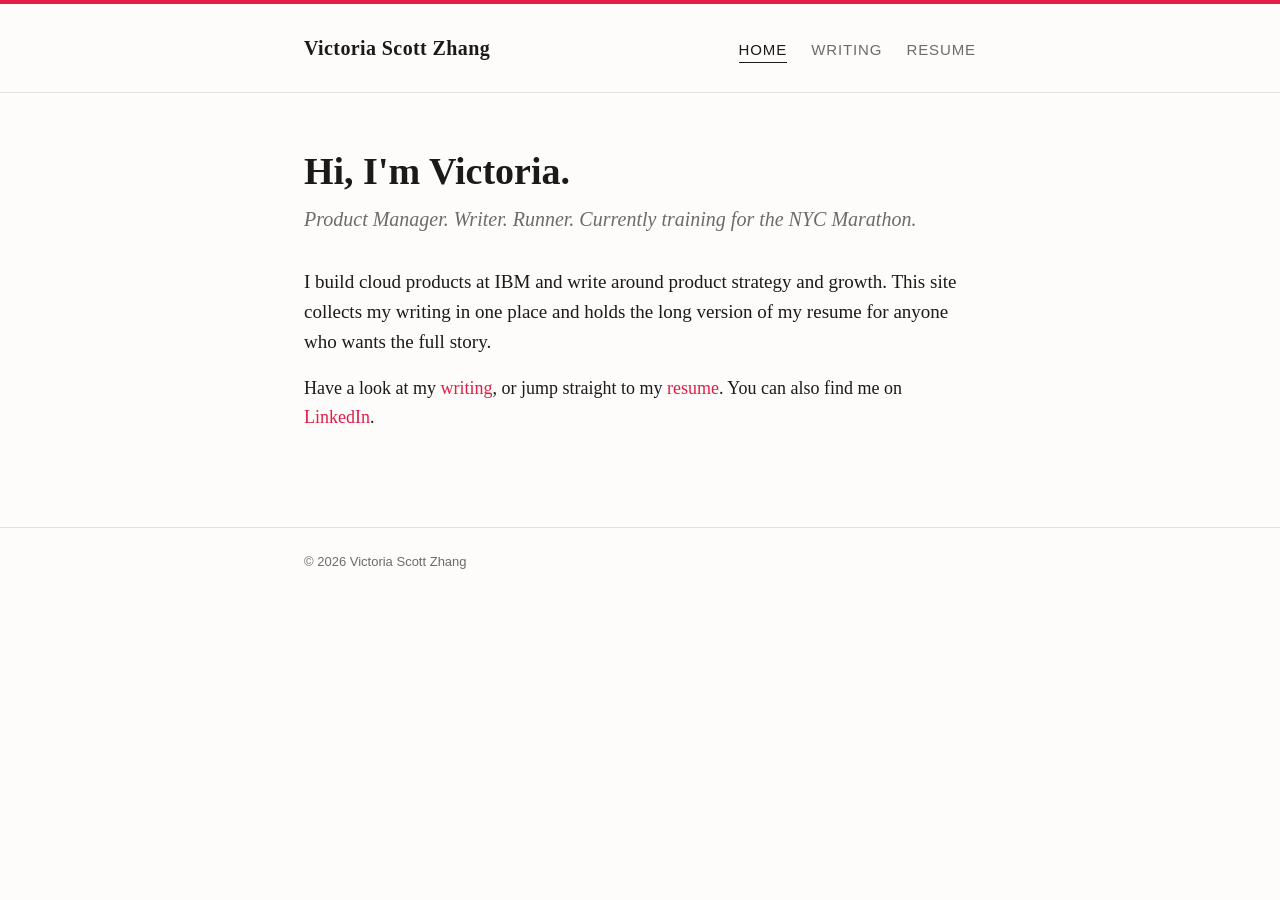
==== index.html @ 3c3ad065 "Initial commit of personal site Co-Authored-By: Claude Sonnet 5 <noreply@anthropic.com> Claude-Sessi" ====
<!DOCTYPE html>
<html lang="en">
<head>
<meta charset="UTF-8">
<meta name="viewport" content="width=device-width, initial-scale=1.0">
<title>Victoria Scott Zhang</title>
<meta name="description" content="Writing and resume of Victoria Scott Zhang, Product Manager.">
<link rel="icon" type="image/svg+xml" href="data:image/svg+xml,%3Csvg xmlns='http://www.w3.org/2000/svg' viewBox='0 0 64 64'%3E%3Ccircle cx='32' cy='32' r='32' fill='%23e11d48'/%3E%3Ctext x='32' y='41' font-family='Helvetica,Arial,sans-serif' font-size='22' font-weight='700' fill='white' text-anchor='middle'%3EVSZ%3C/text%3E%3C/svg%3E">
<link rel="stylesheet" href="css/style.css">
<script type="application/ld+json">
{
  "@context": "https://schema.org",
  "@type": "Person",
  "name": "Victoria Scott Zhang",
  "jobTitle": "Cloud Product Manager",
  "description": "Cloud Product Manager at IBM writing about product strategy, cloud platform growth, and container/AI infrastructure.",
  "worksFor": {
    "@type": "Organization",
    "name": "IBM"
  },
  "alumniOf": [
    { "@type": "CollegeOrUniversity", "name": "Princeton University" },
    { "@type": "CollegeOrUniversity", "name": "NYU Stern School of Business" }
  ],
  "email": "mailto:victoriascott2014@gmail.com",
  "sameAs": [
    "https://www.linkedin.com/in/vscottz/",
    "https://medium.com/@vscottz"
  ],
  "knowsAbout": [
    "Cloud Computing",
    "Product Management",
    "Kubernetes",
    "OpenShift",
    "Platform Growth",
    "AI Operations"
  ]
}
</script>
</head>
<body>

<header class="site">
  <div class="wrap">
    <a class="site-name" href="index.html">Victoria Scott Zhang</a>
    <nav class="site-nav">
      <a href="index.html" class="active">Home</a>
      <a href="writing.html">Writing</a>
      <a href="resume.html">Resume</a>
    </nav>
  </div>
</header>

<main>
  <div class="wrap">
    <h1>Hi, I'm Victoria.</h1>
    <p class="tagline">Product Manager. Writer. Runner. Currently training for the NYC Marathon.</p>

    <p class="lede">
      I build cloud products at IBM and write around product strategy and growth. This site
      collects my writing in one place and holds the long version of my resume for anyone
      who wants the full story.
    </p>

    <p>
      Have a look at my <a href="writing.html">writing</a>, or jump straight to my
      <a href="resume.html">resume</a>. You can also find me on
      <a href="https://www.linkedin.com/in/vscottz/" target="_blank" rel="noopener">LinkedIn</a>.
    </p>
  </div>
</main>

<footer class="site">
  <div class="wrap">
    &copy; <span id="year"></span> Victoria Scott Zhang
  </div>
</footer>

<script>document.getElementById('year').textContent = new Date().getFullYear();</script>
</body>
</html>
---- css/style.css ----
:root {
  --ink: #1a1a1a;
  --paper: #fdfcfa;
  --muted: #6b6b6b;
  --line: #e3e0da;
  --accent: #e11d48;
  --max-width: 720px;
}

* { box-sizing: border-box; }

html { scroll-behavior: smooth; }

body {
  margin: 0;
  background: var(--paper);
  color: var(--ink);
  font-family: "Iowan Old Style", "Palatino Linotype", Palatino, Georgia, "Times New Roman", serif;
  line-height: 1.6;
  font-size: 18px;
}

a {
  color: var(--accent);
  text-decoration: none;
  border-bottom: 1px solid transparent;
}

a:hover { border-bottom-color: var(--accent); }

.wrap {
  max-width: var(--max-width);
  margin: 0 auto;
  padding: 0 24px;
}

header.site {
  border-bottom: 1px solid var(--line);
  border-top: 4px solid var(--accent);
  padding: 28px 0;
}

header.site .wrap {
  display: flex;
  align-items: baseline;
  justify-content: space-between;
  flex-wrap: wrap;
  gap: 12px;
}

.site-name {
  font-size: 20px;
  font-weight: 600;
  letter-spacing: 0.02em;
  color: var(--ink);
  border: none;
}

nav.site-nav {
  display: flex;
  gap: 24px;
  font-family: -apple-system, BlinkMacSystemFont, "Segoe UI", Helvetica, Arial, sans-serif;
  font-size: 15px;
  text-transform: uppercase;
  letter-spacing: 0.06em;
}

nav.site-nav a {
  color: var(--muted);
}

nav.site-nav a.active,
nav.site-nav a:hover {
  color: var(--ink);
  border-bottom-color: var(--ink);
}

main { padding: 56px 0 80px; }

.hero {
  display: flex;
  align-items: flex-start;
  gap: 28px;
  flex-wrap: wrap;
  margin-bottom: 8px;
}

.avatar {
  flex: none;
  width: 92px;
  height: 92px;
  border-radius: 50%;
  background: linear-gradient(135deg, var(--accent), #fb7185);
  color: #fff;
  display: flex;
  align-items: center;
  justify-content: center;
  font-family: -apple-system, BlinkMacSystemFont, "Segoe UI", Helvetica, Arial, sans-serif;
  font-weight: 700;
  font-size: 30px;
  letter-spacing: 0.02em;
  box-shadow: 0 4px 16px rgba(225, 29, 72, 0.28);
}

.hero-text { flex: 1; min-width: 220px; }
.hero-text h1 { margin-bottom: 6px; }

h1 {
  font-size: 38px;
  line-height: 1.2;
  margin: 0 0 8px;
}

h2 {
  font-size: 15px;
  text-transform: uppercase;
  letter-spacing: 0.1em;
  color: var(--muted);
  font-family: -apple-system, BlinkMacSystemFont, "Segoe UI", Helvetica, Arial, sans-serif;
  margin: 48px 0 16px;
  padding-bottom: 8px;
  border-bottom: 1px solid var(--line);
}

h2:first-of-type { margin-top: 0; }

p { margin: 0 0 16px; }

.tagline {
  font-size: 20px;
  color: var(--muted);
  font-style: italic;
  margin-bottom: 32px;
}

.lede {
  font-size: 19px;
}

/* contact row */
.contact-row {
  font-family: -apple-system, BlinkMacSystemFont, "Segoe UI", Helvetica, Arial, sans-serif;
  font-size: 15px;
  color: var(--muted);
  display: flex;
  flex-wrap: wrap;
  gap: 6px 16px;
  margin-bottom: 8px;
}

/* writing list */
.piece {
  padding: 22px 24px;
  margin-bottom: 18px;
  background: #fff;
  border: 1px solid var(--line);
  border-radius: 10px;
  transition: box-shadow 0.15s ease, transform 0.15s ease, border-color 0.15s ease;
}
.piece:last-child { margin-bottom: 0; }
.piece:hover {
  box-shadow: 0 10px 24px rgba(26, 26, 26, 0.08);
  transform: translateY(-2px);
  border-color: #d8d2c6;
}

.piece-title {
  font-size: 22px;
  margin: 0 0 8px;
}

.piece-meta {
  display: flex;
  align-items: center;
  gap: 10px;
  font-family: -apple-system, BlinkMacSystemFont, "Segoe UI", Helvetica, Arial, sans-serif;
  font-size: 13px;
  color: var(--muted);
  margin-bottom: 10px;
}

.badge {
  display: inline-block;
  font-family: -apple-system, BlinkMacSystemFont, "Segoe UI", Helvetica, Arial, sans-serif;
  font-size: 11px;
  font-weight: 700;
  text-transform: uppercase;
  letter-spacing: 0.05em;
  color: #fff;
  padding: 3px 9px;
  border-radius: 4px;
}
.badge-linkedin { background: #0a66c2; }
.badge-medium { background: #000; }
.badge-hackernoon { background: #128c68; }

.piece-excerpt { color: #333; margin-bottom: 8px; }

.placeholder-note {
  background: #f5f2ec;
  border: 1px dashed var(--line);
  border-radius: 6px;
  padding: 20px 24px;
  font-family: -apple-system, BlinkMacSystemFont, "Segoe UI", Helvetica, Arial, sans-serif;
  font-size: 14px;
  color: var(--muted);
  margin-bottom: 32px;
}
.placeholder-note code {
  background: #ece7dd;
  padding: 1px 5px;
  border-radius: 3px;
  font-size: 13px;
}

/* resume */
.resume-header {
  display: flex;
  justify-content: space-between;
  align-items: flex-start;
  flex-wrap: wrap;
  gap: 16px;
  margin-bottom: 8px;
}

.download-btn {
  font-family: -apple-system, BlinkMacSystemFont, "Segoe UI", Helvetica, Arial, sans-serif;
  font-size: 13px;
  text-transform: uppercase;
  letter-spacing: 0.06em;
  border: 1px solid var(--ink);
  border-radius: 4px;
  padding: 8px 14px;
  white-space: nowrap;
}
.download-btn:hover { background: var(--ink); color: var(--paper); border-bottom-color: transparent; }

.timeline { position: relative; }

.entry {
  position: relative;
  padding-left: 22px;
  margin-bottom: 28px;
}

.timeline .entry::before {
  content: "";
  position: absolute;
  left: 0;
  top: 7px;
  width: 10px;
  height: 10px;
  border-radius: 50%;
  background: var(--accent);
  box-shadow: 0 0 0 3px var(--paper);
}

.timeline .entry:not(:last-child)::after {
  content: "";
  position: absolute;
  left: 4px;
  top: 19px;
  bottom: -28px;
  width: 2px;
  background: var(--line);
}

.entry-head {
  display: flex;
  justify-content: space-between;
  align-items: baseline;
  flex-wrap: wrap;
  gap: 4px 16px;
}

.entry-role { font-weight: 600; font-size: 19px; }
.entry-org { color: var(--muted); font-style: italic; }
.entry-date {
  font-family: -apple-system, BlinkMacSystemFont, "Segoe UI", Helvetica, Arial, sans-serif;
  font-size: 14px;
  color: var(--muted);
  white-space: nowrap;
}

ul.bullets {
  margin: 10px 0 0;
  padding-left: 20px;
}
ul.bullets li { margin-bottom: 6px; }

.skills-list {
  display: flex;
  flex-wrap: wrap;
  gap: 8px 10px;
  padding: 0;
  margin: 0;
  list-style: none;
  font-family: -apple-system, BlinkMacSystemFont, "Segoe UI", Helvetica, Arial, sans-serif;
  font-size: 14px;
}
.skills-list li {
  background: #f5f2ec;
  border: 1px solid var(--line);
  border-radius: 999px;
  padding: 5px 14px;
}

footer.site {
  border-top: 1px solid var(--line);
  padding: 24px 0 40px;
  font-family: -apple-system, BlinkMacSystemFont, "Segoe UI", Helvetica, Arial, sans-serif;
  font-size: 13px;
  color: var(--muted);
}

@media (max-width: 560px) {
  body { font-size: 16px; }
  h1 { font-size: 30px; }
  header.site .wrap { flex-direction: column; align-items: flex-start; }
}

@media print {
  header.site, footer.site, .download-btn, nav.site-nav { display: none; }
  body { font-size: 13px; }
  .wrap { max-width: 100%; }
}
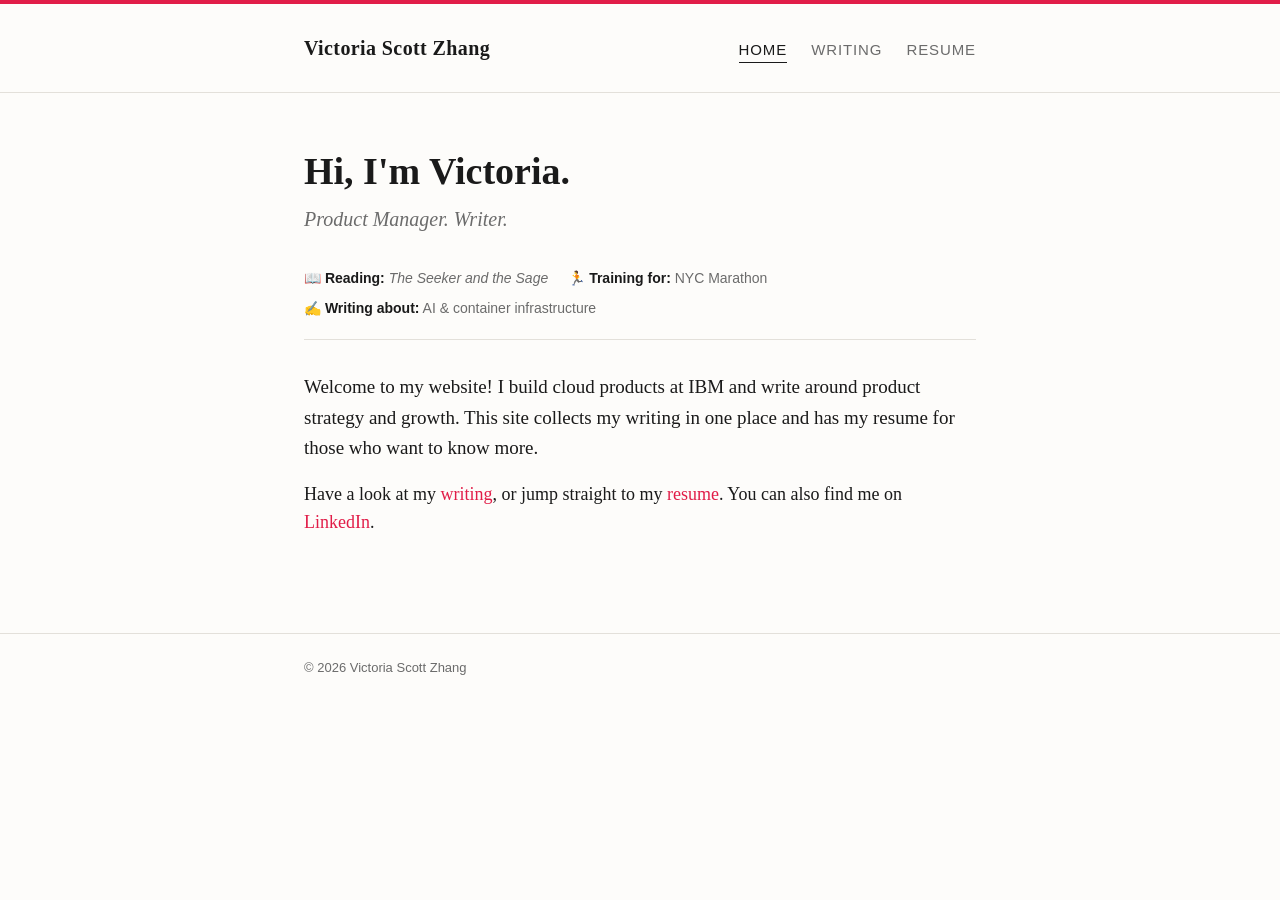
==== commit 391f08bb: "Add "currently" strip and trim redundant tagline Show reading/training/writing status under the tagl" ====
--- a/index.html
+++ b/index.html
@@ -6,7 +6,7 @@
 <title>Victoria Scott Zhang</title>
 <meta name="description" content="Writing and resume of Victoria Scott Zhang, Product Manager.">
 <link rel="icon" type="image/svg+xml" href="data:image/svg+xml,%3Csvg xmlns='http://www.w3.org/2000/svg' viewBox='0 0 64 64'%3E%3Ccircle cx='32' cy='32' r='32' fill='%23e11d48'/%3E%3Ctext x='32' y='41' font-family='Helvetica,Arial,sans-serif' font-size='22' font-weight='700' fill='white' text-anchor='middle'%3EVSZ%3C/text%3E%3C/svg%3E">
-<link rel="stylesheet" href="css/style.css">
+<link rel="stylesheet" href="/css/style.css">
 <script type="application/ld+json">
 {
   "@context": "https://schema.org",
@@ -42,11 +42,11 @@
 
 <header class="site">
   <div class="wrap">
-    <a class="site-name" href="index.html">Victoria Scott Zhang</a>
+    <a class="site-name" href="/">Victoria Scott Zhang</a>
     <nav class="site-nav">
-      <a href="index.html" class="active">Home</a>
-      <a href="writing.html">Writing</a>
-      <a href="resume.html">Resume</a>
+      <a href="/" class="active">Home</a>
+      <a href="/writing/">Writing</a>
+      <a href="/resume/">Resume</a>
     </nav>
   </div>
 </header>
@@ -54,17 +54,23 @@
 <main>
   <div class="wrap">
     <h1>Hi, I'm Victoria.</h1>
-    <p class="tagline">Product Manager. Writer. Runner. Currently training for the NYC Marathon.</p>
+    <p class="tagline">Product Manager. Writer.</p>
+
+    <div class="currently">
+      <span>&#128214; <span class="label">Reading:</span> <em>The Seeker and the Sage</em></span>
+      <span>&#127939; <span class="label">Training for:</span> NYC Marathon</span>
+      <span>&#9997;&#65039; <span class="label">Writing about:</span> AI &amp; container infrastructure</span>
+    </div>
 
     <p class="lede">
-      I build cloud products at IBM and write around product strategy and growth. This site
-      collects my writing in one place and holds the long version of my resume for anyone
-      who wants the full story.
+      Welcome to my website! I build cloud products at IBM and write around product strategy
+      and growth. This site collects my writing in one place and has my resume for those who
+      want to know more.
     </p>
 
     <p>
-      Have a look at my <a href="writing.html">writing</a>, or jump straight to my
-      <a href="resume.html">resume</a>. You can also find me on
+      Have a look at my <a href="/writing/">writing</a>, or jump straight to my
+      <a href="/resume/">resume</a>. You can also find me on
       <a href="https://www.linkedin.com/in/vscottz/" target="_blank" rel="noopener">LinkedIn</a>.
     </p>
   </div>
--- a/css/style.css
+++ b/css/style.css
@@ -136,6 +136,19 @@
 .lede {
   font-size: 19px;
 }
+
+.currently {
+  display: flex;
+  flex-wrap: wrap;
+  gap: 8px 20px;
+  font-family: -apple-system, BlinkMacSystemFont, "Segoe UI", Helvetica, Arial, sans-serif;
+  font-size: 14px;
+  color: var(--muted);
+  margin-bottom: 32px;
+  padding-bottom: 20px;
+  border-bottom: 1px solid var(--line);
+}
+.currently .label { color: var(--ink); font-weight: 600; }
 
 /* contact row */
 .contact-row {
@@ -288,6 +301,20 @@
 }
 ul.bullets li { margin-bottom: 6px; }
 
+.tofill {
+  background: #fff3b0;
+  padding: 1px 5px;
+  border-radius: 3px;
+  font-style: italic;
+}
+
+.cert-note {
+  font-family: -apple-system, BlinkMacSystemFont, "Segoe UI", Helvetica, Arial, sans-serif;
+  font-size: 14px;
+  color: var(--muted);
+  margin-top: -8px;
+}
+
 .skills-list {
   display: flex;
   flex-wrap: wrap;
@@ -320,7 +347,7 @@
 }
 
 @media print {
-  header.site, footer.site, .download-btn, nav.site-nav { display: none; }
+  header.site, footer.site, .download-btn, nav.site-nav, .placeholder-note { display: none; }
   body { font-size: 13px; }
   .wrap { max-width: 100%; }
 }
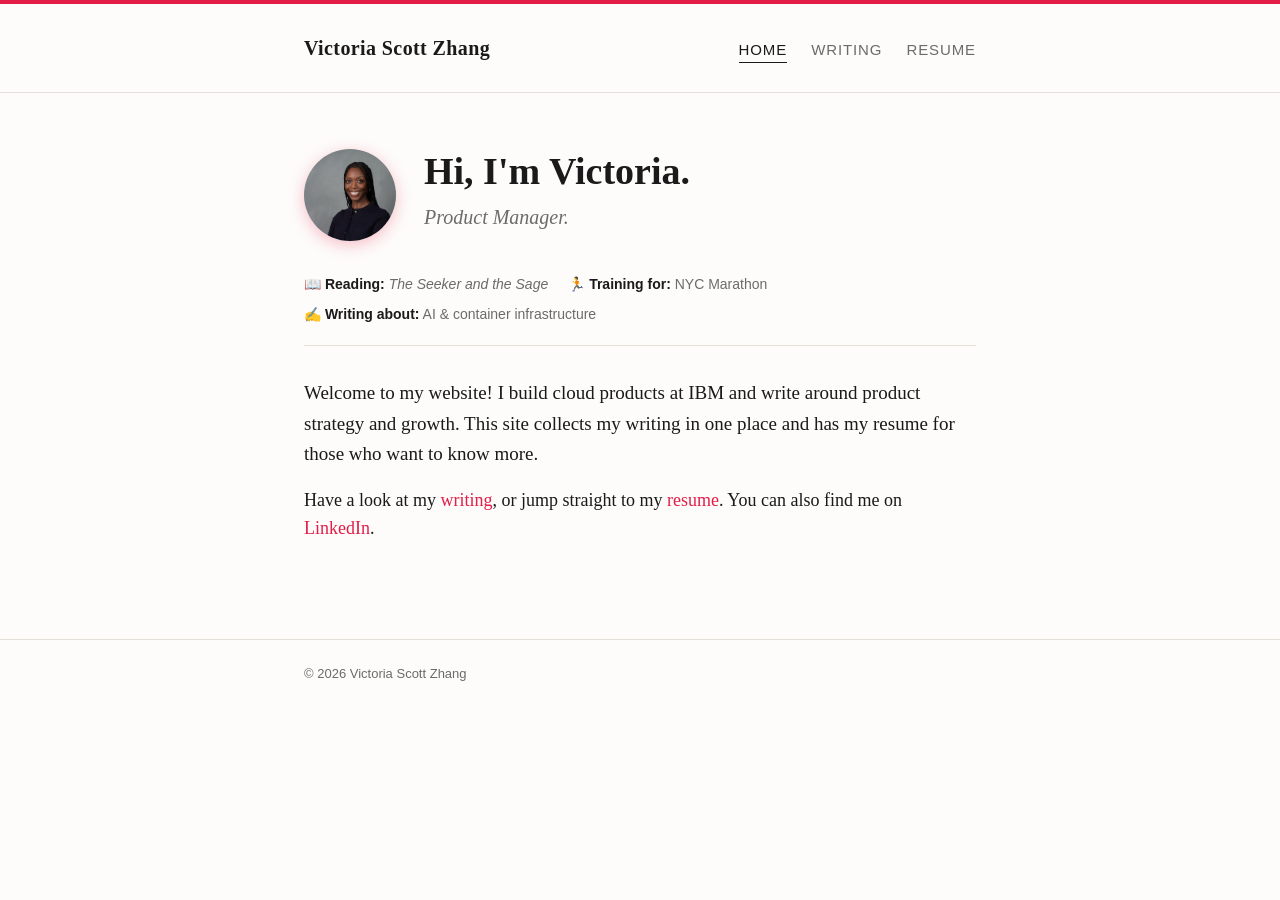
==== commit 8ef4c8b3: "Add homepage headshot avatar and trim tagline Replace the monogram placeholder with a real headshot " ====
--- a/index.html
+++ b/index.html
@@ -53,8 +53,13 @@
 
 <main>
   <div class="wrap">
-    <h1>Hi, I'm Victoria.</h1>
-    <p class="tagline">Product Manager. Writer.</p>
+    <div class="hero">
+      <img class="avatar" src="/assets/images/headshot.jpg" alt="Victoria Scott Zhang">
+      <div class="hero-text">
+        <h1>Hi, I'm Victoria.</h1>
+        <p class="tagline">Product Manager.</p>
+      </div>
+    </div>
 
     <div class="currently">
       <span>&#128214; <span class="label">Reading:</span> <em>The Seeker and the Sage</em></span>
--- a/css/style.css
+++ b/css/style.css
@@ -90,15 +90,8 @@
   width: 92px;
   height: 92px;
   border-radius: 50%;
-  background: linear-gradient(135deg, var(--accent), #fb7185);
-  color: #fff;
-  display: flex;
-  align-items: center;
-  justify-content: center;
-  font-family: -apple-system, BlinkMacSystemFont, "Segoe UI", Helvetica, Arial, sans-serif;
-  font-weight: 700;
-  font-size: 30px;
-  letter-spacing: 0.02em;
+  object-fit: cover;
+  object-position: center top;
   box-shadow: 0 4px 16px rgba(225, 29, 72, 0.28);
 }
 
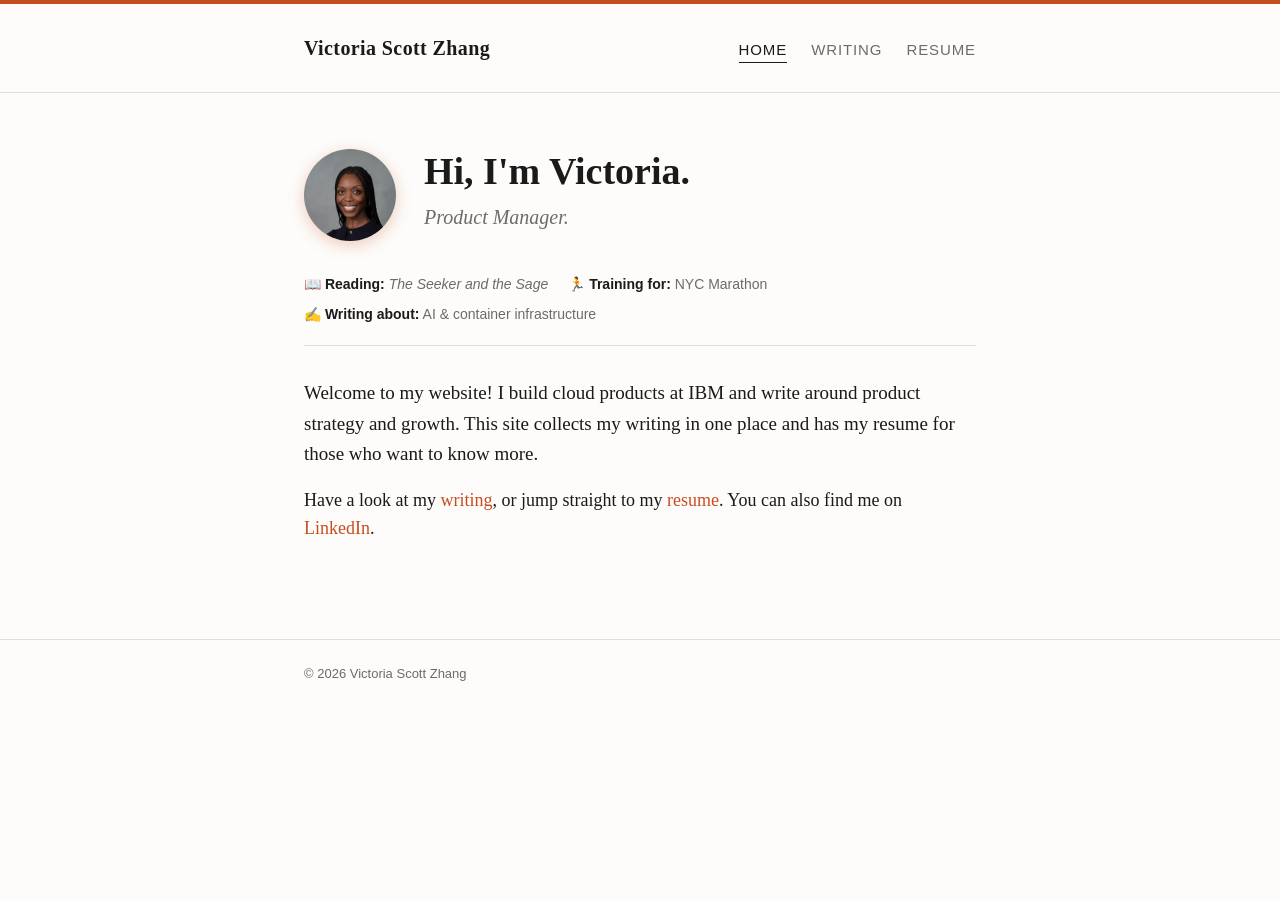
==== commit 9f8f3ff7: "Update accent color to match Substack palette Swap the crimson accent for the burnt-orange (#c54e21)" ====
--- a/index.html
+++ b/index.html
@@ -5,7 +5,7 @@
 <meta name="viewport" content="width=device-width, initial-scale=1.0">
 <title>Victoria Scott Zhang</title>
 <meta name="description" content="Writing and resume of Victoria Scott Zhang, Product Manager.">
-<link rel="icon" type="image/svg+xml" href="data:image/svg+xml,%3Csvg xmlns='http://www.w3.org/2000/svg' viewBox='0 0 64 64'%3E%3Ccircle cx='32' cy='32' r='32' fill='%23e11d48'/%3E%3Ctext x='32' y='41' font-family='Helvetica,Arial,sans-serif' font-size='22' font-weight='700' fill='white' text-anchor='middle'%3EVSZ%3C/text%3E%3C/svg%3E">
+<link rel="icon" type="image/svg+xml" href="data:image/svg+xml,%3Csvg xmlns='http://www.w3.org/2000/svg' viewBox='0 0 64 64'%3E%3Ccircle cx='32' cy='32' r='32' fill='%23c54e21'/%3E%3Ctext x='32' y='41' font-family='Helvetica,Arial,sans-serif' font-size='22' font-weight='700' fill='white' text-anchor='middle'%3EVSZ%3C/text%3E%3C/svg%3E">
 <link rel="stylesheet" href="/css/style.css">
 <script type="application/ld+json">
 {
--- a/css/style.css
+++ b/css/style.css
@@ -3,7 +3,7 @@
   --paper: #fdfcfa;
   --muted: #6b6b6b;
   --line: #e3e0da;
-  --accent: #e11d48;
+  --accent: #c54e21;
   --max-width: 720px;
 }
 
@@ -91,8 +91,7 @@
   height: 92px;
   border-radius: 50%;
   object-fit: cover;
-  object-position: center top;
-  box-shadow: 0 4px 16px rgba(225, 29, 72, 0.28);
+  box-shadow: 0 4px 16px rgba(197, 78, 33, 0.28);
 }
 
 .hero-text { flex: 1; min-width: 220px; }
